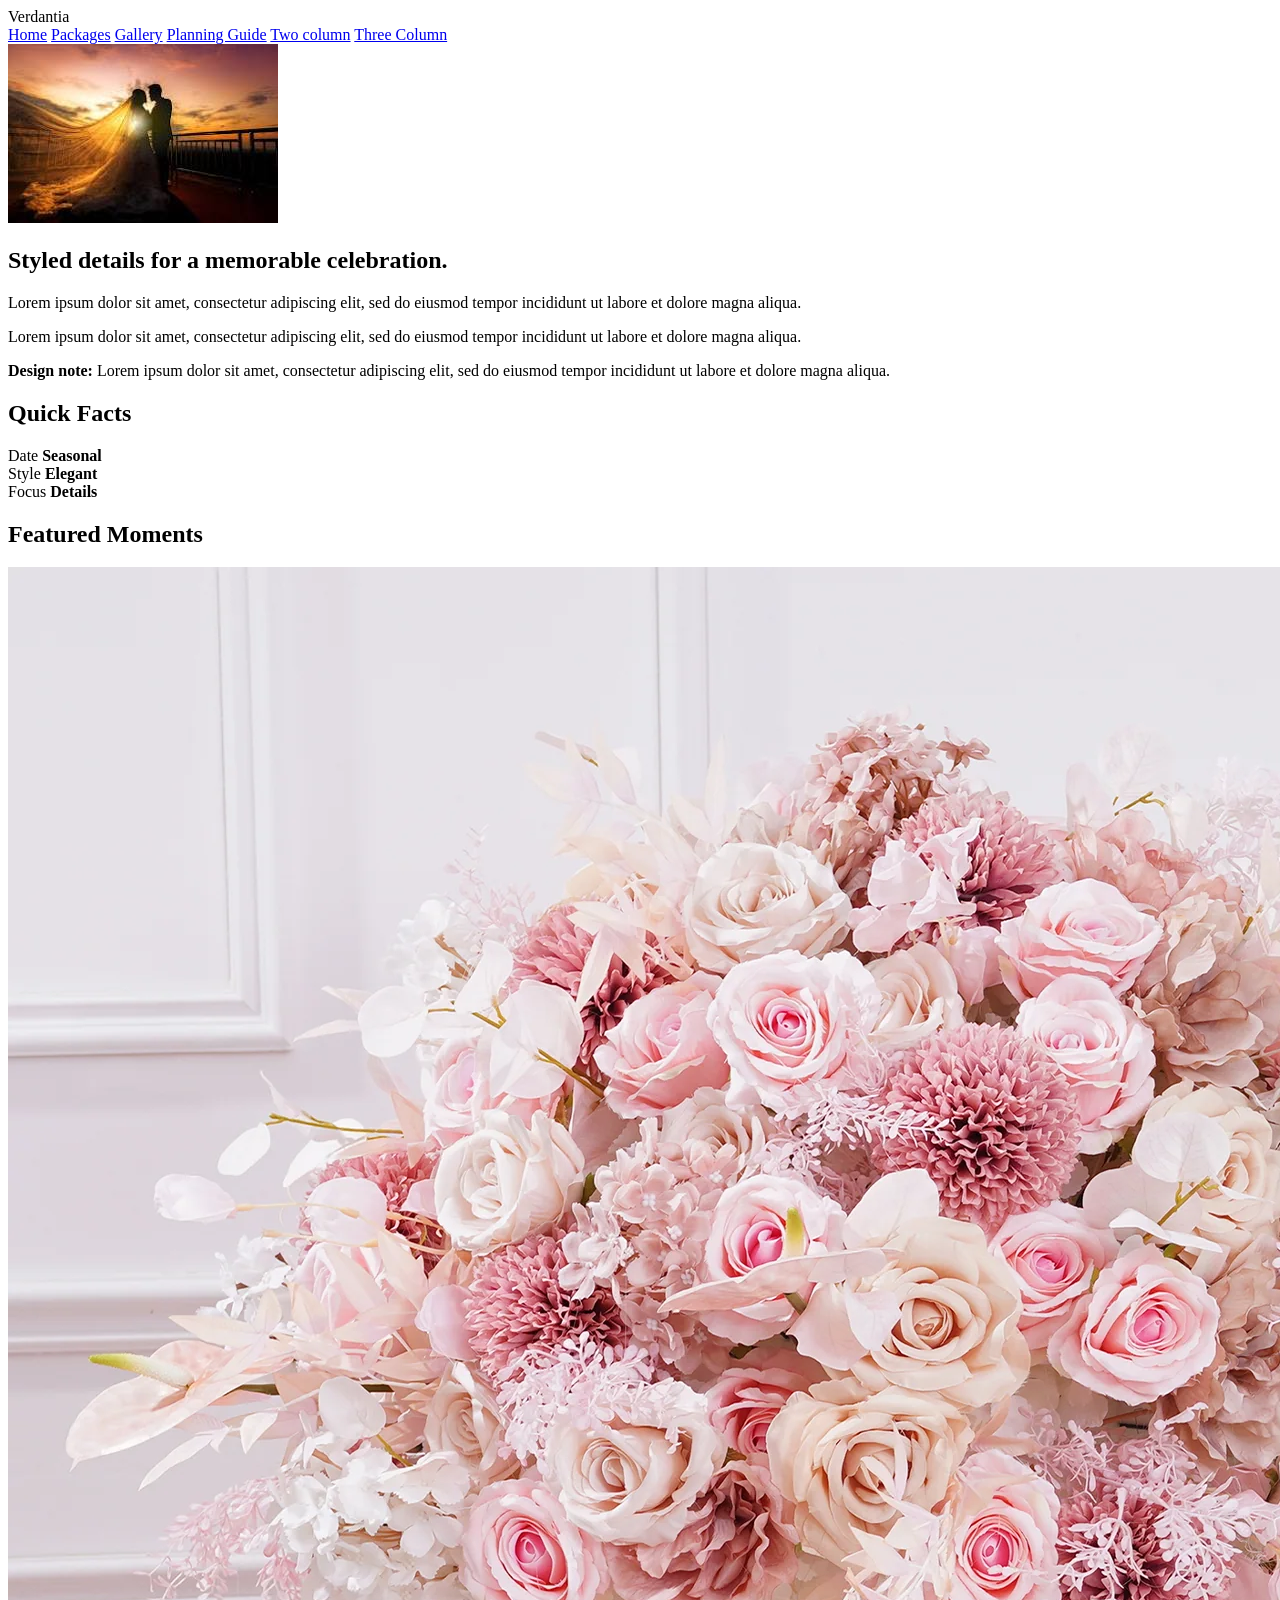
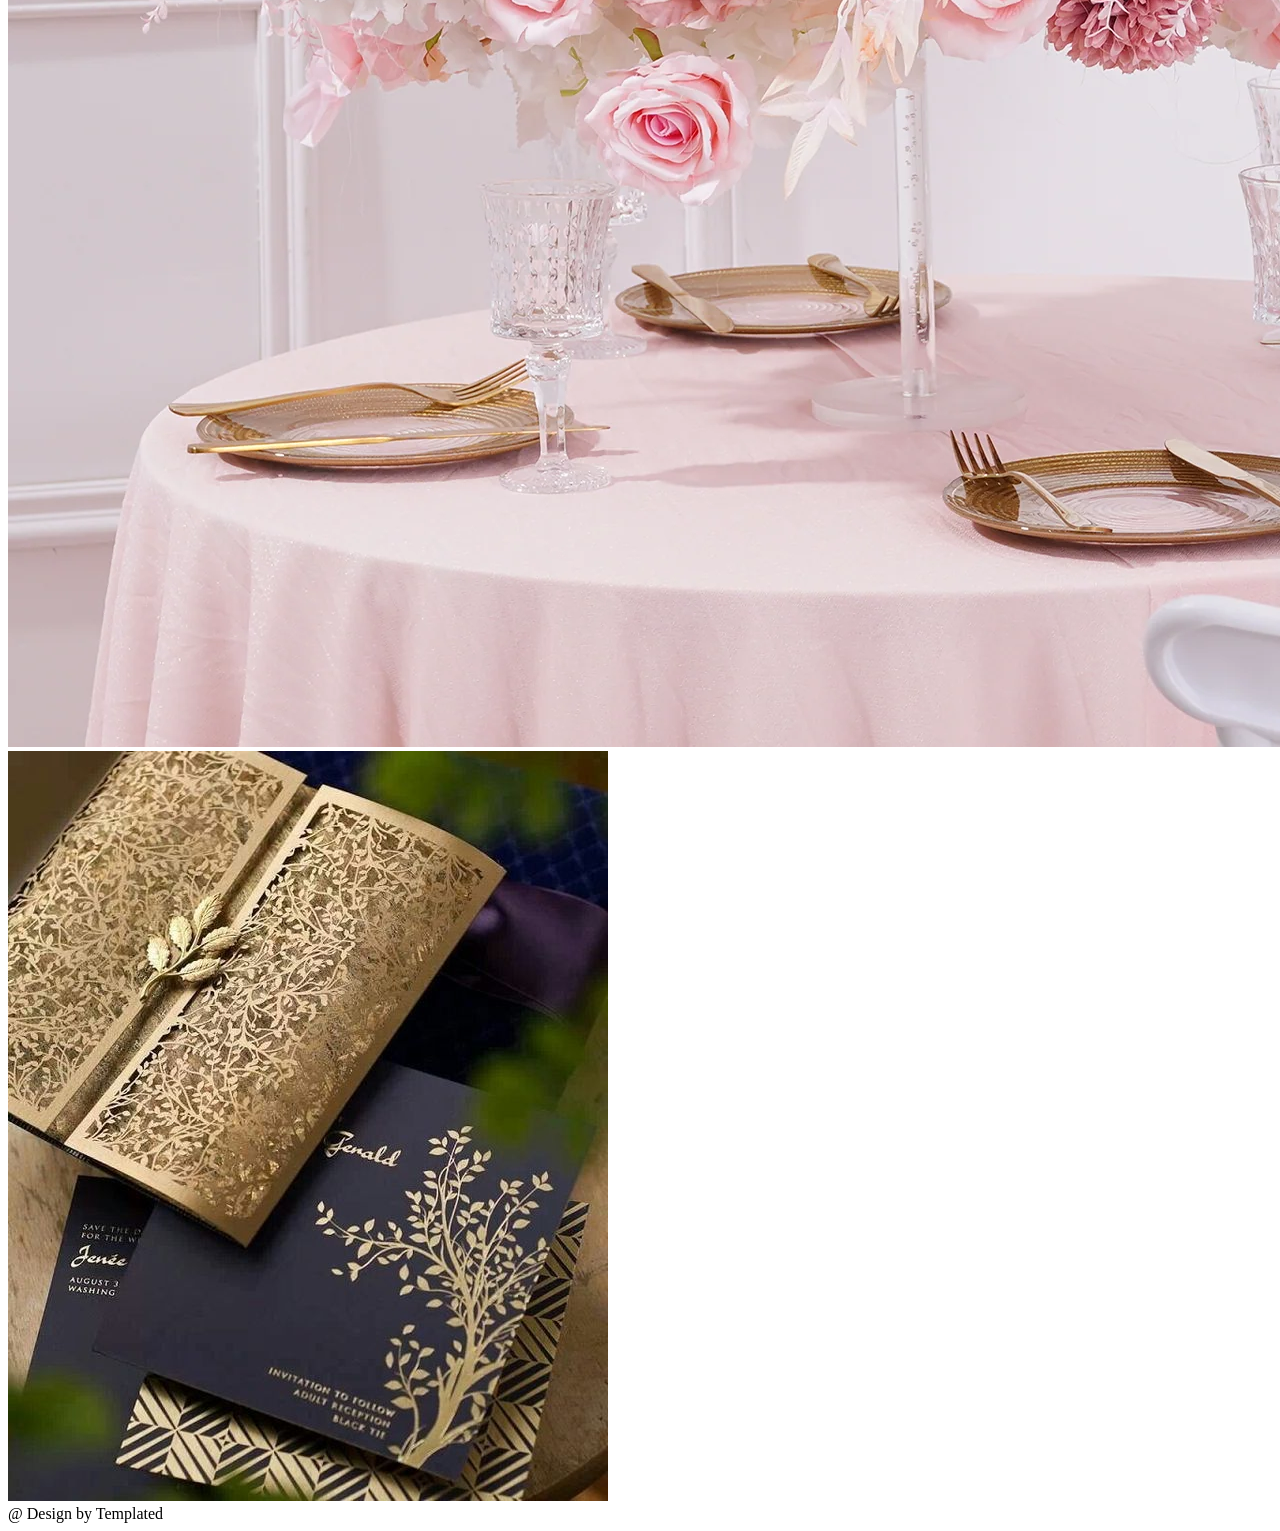
==== gallery.html @ 68185002 "add gallery.html" ====
<!DOCTYPE html>
<html lang="en">

<head>
    <meta charset="UTF-8">
    <meta name="viewport" content="width=device-width, initial-scale=1.0">
    <link rel="stylesheet" href="style.css">
    <title>Website</title>
</head>

<body>
    <div class="navbar">
        <div class="logo">Verdantia
        </div>
        <nav>
            <a href="index.html">Home</a>
            <a href="package.html">Packages</a>
            <a href="gallery.html">Gallery</a>
            <a href="planning.html">Planning Guide</a>
            <a href="two.html">Two column</a>
            <a href="three.html">Three Column</a>
        </nav>
    </div>
    <div class="grally-info">
        <section class="grally-image">
            <img src="couple1.jpg" alt="wedding image">
            <div class="grally-text">
                <h1>Styled details for a memorable celebration.</h1>
                <p>Lorem ipsum dolor sit amet, consectetur adipiscing elit, sed do eiusmod tempor incididunt ut labore et dolore magna aliqua.</p>
                <p>Lorem ipsum dolor sit amet, consectetur adipiscing elit, sed do eiusmod tempor incididunt ut labore et dolore magna aliqua.</p>
                <div class="design-note">
                    <strong>Design note:</strong>
                    Lorem ipsum dolor sit amet, consectetur adipiscing elit, sed do eiusmod tempor incididunt ut labore et dolore magna aliqua.

                </div>
            </div>
        </section>
        <div class="grally-right">
            <section class="grally-table">
                <h2>Quick Facts</h2>
                <div class="table-row">
                    <span>Date</span>
                    <strong>Seasonal</strong>
                </div>
                <div class="table-row">
                    <span>Style</span>
                    <strong>Elegant</strong>
                </div>
                <div class="table-row">
                    <span>Focus</span>
                    <strong>Details</strong>
                </div>
            </section>
            <section class="grally-tables">
                <h2>Featured Moments</h2>
                <div class="table1">
                    <img src="image.webp" alt="image">

                </div>
                <div class="table2">
                    <img src="card.jpg" alt="image">
                </div>
            </section>
        </div>

    </div>
    <div class="footer">
            <div class="follow">@ Design by Templated</div>


    </div>



</body>

</html>
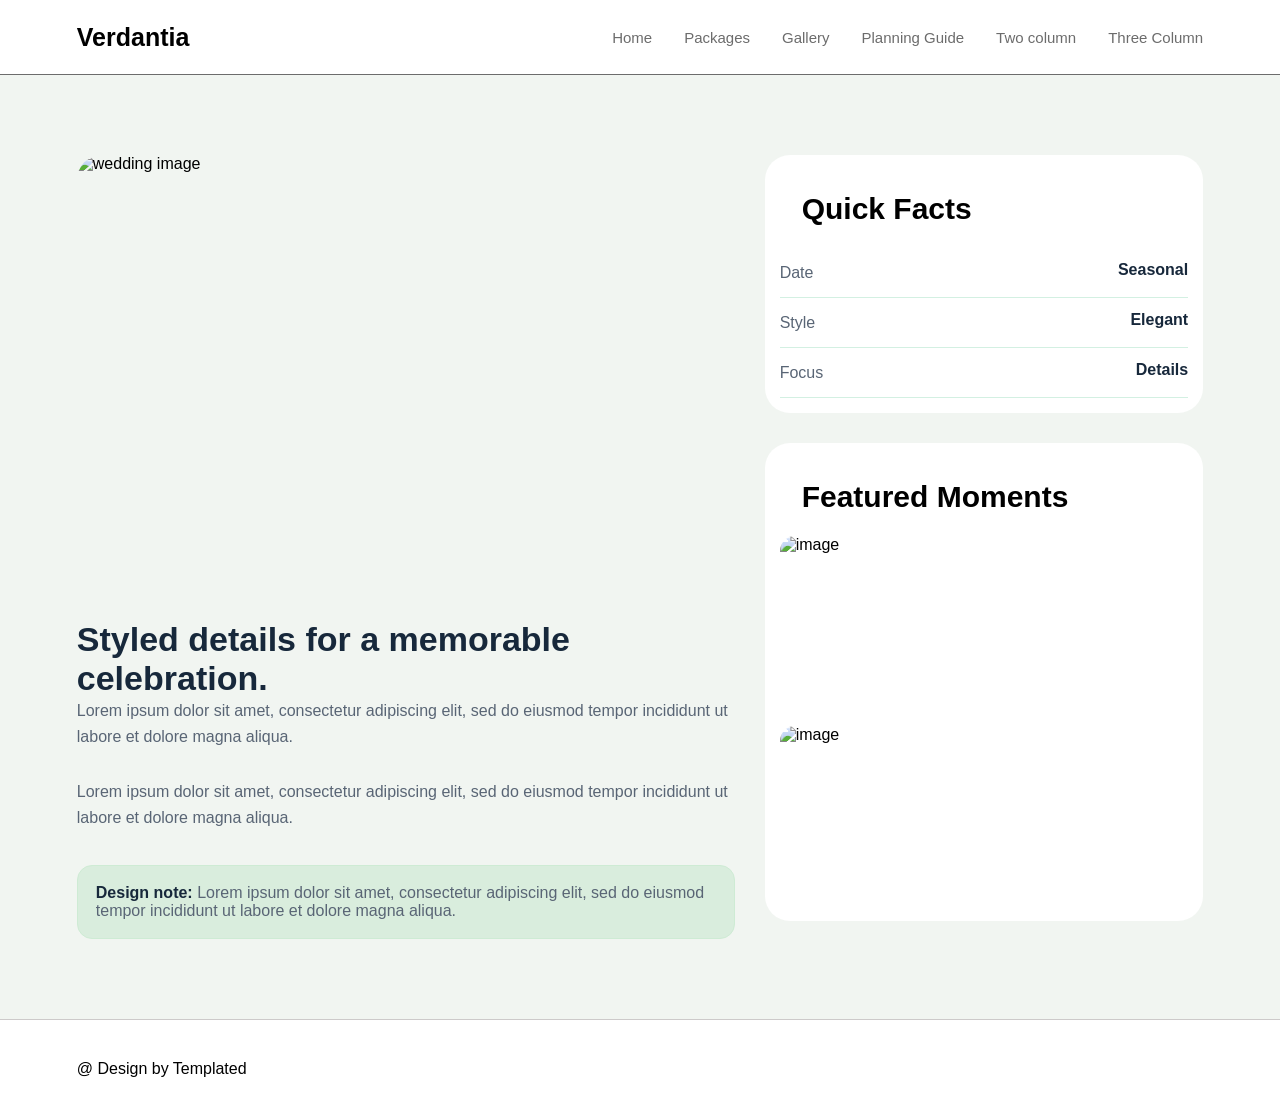
==== commit eb8c6fac: "added news image Updated image sources and content in gallery section." ====
--- a/gallery.html
+++ b/gallery.html
@@ -23,7 +23,7 @@
     </div>
     <div class="grally-info">
         <section class="grally-image">
-            <img src="couple1.jpg" alt="wedding image">
+            <img src="couple2.png" alt="wedding image">
             <div class="grally-text">
                 <h1>Styled details for a memorable celebration.</h1>
                 <p>Lorem ipsum dolor sit amet, consectetur adipiscing elit, sed do eiusmod tempor incididunt ut labore et dolore magna aliqua.</p>
@@ -54,11 +54,11 @@
             <section class="grally-tables">
                 <h2>Featured Moments</h2>
                 <div class="table1">
-                    <img src="image.webp" alt="image">
+                    <img src="image.png" alt="image">
 
                 </div>
                 <div class="table2">
-                    <img src="card.jpg" alt="image">
+                    <img src="card1.png" alt="image">
                 </div>
             </section>
         </div>
@@ -74,4 +74,4 @@
 
 </body>
 
-</html>+</html>
--- a/style.css
+++ b/style.css
@@ -0,0 +1,1476 @@
+* {
+    margin: 0;
+    padding: 0;
+    box-sizing: border-box;
+}
+
+body {
+    padding-top: 75px;
+    font-family: Arial, sans-serif;
+    background-color: white;
+
+}
+
+
+.navbar {
+    width: 100%;
+    min-height: 75px;
+    display: flex;
+    align-items: center;
+    justify-content: space-between;
+    padding:0 6%;
+    position: fixed;
+    top:0;
+    left:0;
+    z-index:1000;
+    border-bottom: 1px solid #6c6c6c;
+    background-color: white;
+}
+
+.logo {
+    font-size: 25px;
+    font-weight: bold;
+
+}
+
+nav {
+    display: flex;
+    gap: 32px;
+}
+
+nav a {
+    text-decoration: none;
+    color: #6c6c6c;
+    font-size: 15px;
+}
+
+nav a:hover {
+    color: #168c35;
+}
+
+.hero {
+    background-color: rgb(241, 245, 241);
+    display: flex;
+    align-items: center;
+    padding: 80px 6%;
+}
+
+.hero-content {
+    width: 50%;
+}
+
+.hero-content h2 {
+    color: #168c35;
+    font-size: 15px;
+    font-weight: bold;
+    letter-spacing: 2px;
+    margin-bottom: 25px;
+}
+
+.hero-content h1 {
+    font-size: 60px;
+    line-height: 1.08;
+    font-weight: 800;
+    color: #1d2939;
+}
+
+.hero-content p {
+    font-size: 20px;
+    color: #6c6c6c;
+    padding-top: 20px;
+
+}
+
+.buttons {
+    display: flex;
+    align-items: center;
+    gap: 25px;
+
+}
+
+.btn1 {
+    background: #168c35;
+    color: white;
+    padding: 12px 28px;
+    border-radius: 6px;
+    font-weight: 700;
+    display: inline-block;
+    text-decoration: none;
+    margin-top: 30px;
+
+}
+
+.btn2 {
+    color: #168c35;
+    padding: 12px 28px;
+    border: 1px solid #168c35;
+    border-radius: 6px;
+    font-weight: 700;
+    display: inline-block;
+    text-decoration: none;
+    margin-top: 30px;
+}
+
+.btn2:hover {
+    background: #168c35;
+    color: white;
+}
+.stats-section{
+    display: flex;
+    gap: 50px;
+    padding: 30px 0;
+}
+
+.stat-box h2{
+    font-size: 21px;
+    font-weight: 700;
+    color: #1a2e35;
+    margin: 0;
+}
+
+.stat-box p{
+    font-size: 15px;
+    color: #6b7d8a; 
+}
+
+.hero-image {
+    width: 50%;
+}
+
+.hero-image img {
+    width: 100%;
+    height: 500px;
+    object-fit: cover;
+    border-radius: 25px;
+}
+
+.text-container {
+    justify-content: center;
+    text-align: center;
+
+
+}
+
+.text-container h2 {
+    color: #168c35;
+    font-size: 14px;
+    letter-spacing: 2px;
+    margin-bottom: 20px;
+    margin-top: 60px;
+
+}
+
+.text-container h1 {
+    font-size: 27px;
+    font-weight: bold;
+    color: black;
+    margin-top: 15px;
+    margin-bottom: 15px;
+
+}
+
+.text-container p {
+    color: #6c6c6c;
+    font-size: 16px;
+    margin-bottom: 60px;
+}
+
+.box-container {
+    width: 90%;
+    margin: 50px;
+    display: flex;
+    gap: 30px;
+
+}
+
+.box {
+    flex: 1;
+    height: 250px;
+    box-sizing: border-box;
+    padding: 40px 20px;
+    border: 1px solid #dddddd;
+    border-radius: 20px;
+    background-color: white;
+
+}
+
+.box img {
+    width: 35px;
+    height: 35px;
+    margin-bottom: 15px;
+    object-fit: contain;
+    background-color: white;
+
+
+}
+
+.box h1 {
+    font-size: 25px;
+    color: black;
+    margin: 0 0 15px;
+}
+
+.box p {
+    font-size: 16px;
+    color: #6c6c6c;
+    line-height: 1.6;
+    margin: 0;
+
+
+}
+
+.about {
+    background-color: rgb(241, 245, 241);
+    display: flex;
+    align-items: center;
+    padding: 80px 6%;
+}
+
+.about-image {
+    width: 50%;
+}
+
+.about-image img {
+    margin-top: 100px;
+    width: 90%;
+    height: 400px;
+    object-fit: cover;
+    border-radius: 25px;
+}
+
+.about-text {
+    width: 50%;
+}
+
+.about-text h2 {
+    color: #168c35;
+    font-size: 17px;
+    font-weight: bold;
+    letter-spacing: 2px;
+    margin-bottom: 20px;
+}
+
+.about-text h1 {
+    font-size: 30px;
+    line-height: 1.08;
+    font-weight: 600;
+    color: #1d2939;
+}
+
+.about-text p {
+    font-size: 16px;
+    color: #6c6c6c;
+    padding-top: 20px;
+    margin-bottom: 50px;
+}
+
+.accordion {
+    width: 100%;
+    max-width: 700px;
+    margin:0 auto;
+
+}
+
+details{
+    background-color: white;
+    border:1px solid #ddd;
+
+    border-radius: 5px;
+    overflow: hidden;
+}
+
+summary{
+    padding: 18px 20px;
+    font-size: 18px;
+    cursor: pointer;
+    list-style: none;
+    position: relative;
+    padding-right: 50px;
+
+    
+}
+summary:hover{
+    background-color:rgb(241, 245, 241);
+}
+summary::-webkit-details-marker{
+    display:none;
+}
+
+summary::after{
+    content:"+";
+    position: absolute;
+    right: 20px;
+    top: 50%;
+    transform: translateY(-50%);
+    font-size: 24px;
+}
+.content {
+    padding: 0 20px;
+    padding-bottom: 0;
+
+    color: #555;
+    line-height: 1.6;
+    font-size: 16px;
+
+    max-height: 0;
+    overflow: hidden;
+    opacity: 0;
+
+    transition:
+        max-height 0.6s ease,
+        padding-bottom 0.6s ease,
+        opacity 0.6s ease;
+}
+.open{
+    text-align: center;
+    font-size:16px;
+    font-weight: bold;
+    color:white;
+    background-color: #168c35;
+    padding:13px 18px;
+    margin-top: 20px;
+    border-radius: 8px;
+}
+
+.services{
+   
+    text-align: center;
+    margin-top: 80px;
+  
+}
+.services-text h2{
+    font-size: 14px;
+    font-weight:bold;
+    letter-spacing:0.1cm;
+    color:#168c35;
+    margin-bottom: 20px;
+
+}
+.services-text h1{
+    font-size: 27px;
+    font-weight: bold;
+    margin-bottom: 20px;
+
+}
+.services-text p{
+    font-size: 16px;
+    color: #6c6c6c;
+    margin-bottom: 50px;
+}
+.services-image{
+    width: 90%;
+    margin: 50px;
+    display: flex;
+    gap: 30px;
+
+    
+}
+.images{
+    flex: 1;
+    height: 250px;
+    box-sizing: border-box;
+    border-radius: 20px;
+    background-color: white;
+  
+    
+
+
+}
+.services img{
+    width: 90%;
+    height: 250px;
+    object-fit: cover;
+    border-radius: 25px;
+    margin-bottom: 50px;
+  
+    
+}
+.footer{
+    display: flex;
+    padding:40px 6%;
+    border-top: 1px solid  #cdcaca;
+    width: 100%;
+}
+.info{
+    background-color:  rgb(241, 245, 241);
+    padding: 80px 6%;
+}
+
+.info-text h2 {
+    color: #168c35;
+    font-size: 14px;
+    letter-spacing: 2px;
+    margin-bottom: 20px;
+    margin-top: 20px;
+
+}
+.info-text h1 {
+    font-size: 34px;
+    font-weight: 900;
+    color: black;
+    margin-top: 15px;
+    margin-bottom: 15px;
+
+}
+
+.info-text p {
+    color: #6c6c6c;
+    font-size: 16px;
+    margin-bottom: 60px;
+}
+
+.box1-container {
+    width: 100%;
+    display: flex;
+    gap: 30px;
+
+}
+.btn{
+    font-size: 12px;
+    font-weight: bold;
+    padding:5px;
+    background-color: #168c35;
+    color:white;
+    border: 1px solid #a8c9a8;
+    border-radius: 7px;
+}
+
+.box1 {
+    flex: 1;
+    height: 330px;
+    box-sizing: border-box;
+    padding: 40px 20px;
+    border: 1px solid #dddddd;
+    border-radius: 20px;
+    background-color: white;
+
+}
+
+.box1 h2 {
+    font-size: 28px;
+    font-weight: 900;
+    color: black;
+    margin: 0 0 10px;
+}
+
+.box1 p {
+    font-size: 16px;
+    color: #6c6c6c;
+    line-height: 1.6;
+    margin: 5px;
+
+
+}
+.feature-list {
+    list-style: none;
+    padding: 0;
+    margin: 0 0 30px 0;
+}
+
+.feature-list li {
+    display: flex;
+    align-items: center;
+    gap: 10px; 
+    font-size: 16px;
+    color: #333;
+    margin-bottom: 15px;
+}
+
+.check-icon {
+    color: #2a7a2a; 
+    font-weight: bold;
+    font-size: 18px;
+}
+
+.btn-details {
+    display: block;
+    width: 100%;
+    text-align: center;
+    padding: 12px 0;
+    border: 1.5px solid #a8c9a8; 
+    border-radius: 8px;
+    text-decoration: none;
+    color: #2a7a2a; 
+    font-size: 16px;
+    font-weight: 600;
+    transition: 0.3s;
+}
+.btn-details1 {
+    display: block;
+    width: 100%;
+    text-align: center;
+    padding: 12px 0;
+    border: 1.5px solid #a8c9a8;
+    border-radius: 8px;
+    text-decoration: none;
+    color:white;
+    background-color:#168c35;
+    font-size: 16px;
+    font-weight: 600;
+    transition: 0.3s;
+}
+
+.btn-details:hover {
+    background: #2a7a2a;
+    color: #fff;
+}
+
+.table-info{
+    margin-top: 50px;
+}
+.table{
+    width:100%;
+    border-collapse: collapse;
+    color:#555;
+
+}
+.table th,
+.table td{
+    padding:22px 25px;
+    text-align:left;
+    border-bottom:1px solid #e5e5e5;
+}
+.table th{
+    background-color: #dfefe0;
+    color:#333;
+    font-size:18px;
+    font-weight:600;
+}
+.table td{
+    font-size:17px;
+    height:55px;
+   
+}
+
+.table tbody tr:hover{
+    background-color:  #dfefe0;
+   
+}
+
+
+.grally-info{
+    background-color: rgb(241, 245, 241);
+    display:flex;
+    gap:30px;
+    align-items:flex-start;
+    padding: 80px 6%;
+}
+.grally-image{
+    width:60%;
+}
+.grally-image img {
+    width: 100%;
+    height: 450px;
+    object-fit: cover;
+    border-radius: 25px;
+    display: block;
+}
+.grally-text{
+    width:100%;
+   
+}
+.grally-text h1{
+    font-size: 34px;
+    font-weight:700;
+    color:#17283b;
+    margin-top:15px;
+}
+.grally-text p{
+    font-size: 16px;
+    line-height: 1.6;
+    color:#596575;
+    margin:0 0 30px;
+}
+.design-note{
+    background-color:#d9eddd;
+    border-radius: 15px;
+    margin-top:35px;
+    font-size: 16px;
+    color:#596575;
+    border: 1px solid #ceebd4;
+    padding:18px;
+}
+.design-note strong{
+    color:#17283b;
+    font-weight:bold;
+}
+.grally-right{
+    width:40%;
+    display:flex;
+    flex-direction:column;
+    gap:30px;
+}
+.grally-table{
+    width:100%;
+    padding:15px;
+    background: white;
+    border-radius: 25px;
+   
+}
+.grally-table h2,
+.grally-tables h2
+{
+    margin:22px;
+    font-weight: 900;
+    font-size:30px;
+
+}
+.table-row{
+    display:flex;
+    justify-content: space-between;
+    align-items: center;
+    min-height: 50px;
+    border-bottom: 1px solid #d3f0e2;
+}
+.table-row span{
+    color:#596575;
+   
+}
+.table-row strong{
+    color:#17283b;
+   
+}
+
+.grally-tables{
+    width:100%;
+    padding:15px;
+    background-color: white;
+    border-radius: 25px;
+}
+.table1 img{
+    width:100%;
+    height:180px;
+    object-fit: cover;
+    border-radius: 15px;
+    display:block;
+    margin-bottom:10px;
+}
+.table2 img{
+    width:100%;
+    height:180px;
+    object-fit: cover;
+    border-radius: 15px;
+    display:block;
+}
+.planning-content{
+    background-color: rgb(241, 245, 241);
+    padding:80px 6%;
+}
+
+.planning-text h2{
+    color: #168c35;
+    font-size: 14px;
+    letter-spacing: 2px;
+    margin-bottom: 20px;
+    margin-top: 20px;
+    
+
+}
+.planning-text h1{
+    color: #1F2937;
+    font-size: 35px;
+    font-weight: 550;
+    margin-bottom: 20px;
+    margin-top: 20px;
+    
+
+}
+.planning-text p{
+    color: #596575;
+    font-size: 17px;
+    margin-bottom: 20px;
+    margin-top: 20px;
+    letter-spacing:0.1em;
+    
+
+}
+.planning-text1 h1{
+    color: black;
+    font-size: 29px;
+    font-weight: 900;
+    margin-bottom: 15px;
+    margin-top: 25px;
+}
+.planning-text1 p{
+    color: #596575;
+    font-size: 16px;
+    margin-bottom: 20px;
+    margin-top: 20px;
+}
+.planning-text1 p{
+    color: #596575;
+    font-size: 16px;
+    margin-bottom: 20px;
+    margin-top: 20px;
+}
+.planning-table1 h1{
+    color: black;
+    font-size: 29px;
+    font-weight: 900;
+    margin-bottom: 20px;
+    margin-top: 20px;
+}
+.planning-table1 ul{
+    padding-left:25px;
+    
+}
+.planning-table1 li{
+    font-size:16px;
+    margin-bottom: 10px;
+}
+.planning-table2 h1{
+    color: black;
+    font-size: 29px;
+    font-weight: 900;
+    margin-bottom: 20px;
+    margin-top: 20px;
+}
+.planning-table2 ol{
+    padding-left:25px;
+    
+}
+.planning-table2 li{
+    font-size:16px;
+    margin-bottom: 10px;
+}
+.planning-table2 p{
+    font-size:16px;
+    color:black;
+    border:1px solid  #e3f5ec;
+    padding:20px;
+    background-color: #e3f5ec ;
+    margin: 20px;
+    border-top-right-radius: 20px;
+    border-bottom-right-radius: 20px;
+    border-left:4px solid #168c35 ;
+
+}
+.planning-table h1{
+    font-size: 29px;
+    font-weight: 900;
+    color: black;
+    margin-bottom: 20px;
+}
+.table1-info{
+    border-collapse: collapse;
+    width:100%;
+    border: 1px solid #596575;
+    background-color: white;
+}
+.table1-info th,
+.table1-info td{
+    font-size: 16px;
+    border: 1px solid #596575;
+    border-collapse: collapse;
+    padding:20px;
+    text-align: left;
+    
+}
+.two-content{
+    background-color: rgb(241, 245, 241);
+    padding:80px 6%;
+}
+.two-text h2{
+    color: #168c35;
+    font-size: 14px;
+    letter-spacing: 2px;
+    margin-bottom: 10px;
+    margin-top: 20px;
+}
+.two-text h1{
+    color: black;
+    font-size: 35px;
+    font-weight: 900;
+    margin-bottom: 15px;
+    margin-top: 25px;
+}
+.two-text p{
+    color: #596575;
+    font-size: 16px;
+    margin-bottom: 20px;
+    margin-top: 20px;
+}
+.column-info{
+    background-color: rgb(241, 245, 241);
+    display:flex;
+    gap:30px;
+    align-items:flex-start;
+}
+.column-image h1{
+    font-size:29;
+    font-weight: 900;
+    color:black;
+    margin-top: 20px;
+   padding-left: 40px;
+
+}
+.column-image p{
+    font-size:16;
+    color:#596575;
+    margin-top: 10px;
+    margin-bottom: 20px;
+    padding-left: 40px;
+
+  
+}
+.column-image{
+    background-color: white;
+    border: 1px solid rgb(239, 238, 238);
+    border-radius: 25px;
+    margin-bottom: 30px;
+}
+.column-image img {
+    width: 90%;
+    display:block;
+    margin:0 auto;
+    height: 500px;
+    object-fit: cover;
+    border-radius: 25px;
+    display: block;
+}
+.column-image p{
+    font-size:16;
+    color:#596575;
+    margin-top: 20px;
+    padding-left:40px;
+    margin-bottom: 40px;
+    
+}
+
+.column-right{
+    width:40%;
+    display:flex;
+    flex-direction:column;
+    gap:30px;
+}
+.column-table{
+    width:100%;
+    padding:15px;
+    background: white;
+    border-radius: 25px;
+   
+}
+.column-table h2{
+    
+    margin-top:20px;
+    font-weight: 900;
+    font-size:30px;
+}
+.column-table p{
+    font-size: 16px;
+    color:#596575;
+    margin-top: 10px;
+  
+}
+.button1 {
+    background: #168c35;
+    color: white;
+    padding: 12px 28px;
+    border-radius: 6px;
+    font-weight: 700;
+    display: inline-block;
+    text-decoration: none;
+    margin-top: 30px;
+    width:100%;
+    text-align: center;
+
+}
+.column-table{
+    width:100%;
+    padding:15px;
+    background: white;
+    border-radius: 25px;
+   
+}
+.column-table h2
+{
+    margin:22px;
+    font-weight: 900;
+    font-size:30px;
+
+}
+.table-row{
+    display:flex;
+    justify-content: space-between;
+    align-items: center;
+    min-height: 50px;
+    border-bottom: 1px solid #d3f0e2;
+}
+.table-row span{
+    color:#596575;
+   
+}
+.table-row strong{
+    color:#17283b;
+    margin-bottom: 5px;
+   
+}
+.btn3{
+    font-size: 12px;
+    font-weight: bold;
+    padding:5px;
+    background-color: #168c35;
+    color:white;
+    border: 1px solid #a8c9a8;
+    border-radius: 7px;
+}
+.btn4{
+    font-size: 12px;
+    font-weight: bold;
+    padding:5px;
+    background-color:grey;
+    color:white;
+    border: 1px solid #a8c9a8;
+    border-radius: 7px;
+
+}
+.text-container1 {
+    justify-content: center;
+    text-align: center;
+
+
+}
+
+.text-container1 h2 {
+    color: #168c35;
+    font-size: 14px;
+    font-weight: bold;
+    letter-spacing: 2px;
+    margin-bottom: 20px;
+    margin-top: 60px;
+
+}
+
+.text-container1 h1 {
+    font-size: 35px;
+    font-weight: 900;
+    color: black;
+    margin-top: 15px;
+    margin-bottom: 15px;
+
+}
+
+.text-container1 p {
+    color: #6c6c6c;
+    font-size: 16px;
+    margin-bottom: 60px;
+}
+
+.box-container1 {
+    width: 90%;
+    margin: 50px;
+    display: flex;
+    gap: 30px;
+
+}
+
+.box {
+    flex: 1;
+    height: 250px;
+    box-sizing: border-box;
+    padding: 40px 20px;
+    border: 1px solid #dddddd;
+    border-radius: 20px;
+    background-color: white;
+
+}
+
+.box h1 {
+    font-size: 25px;
+    color: black;
+    margin: 0 0 15px;
+}
+
+.box p {
+    font-size: 16px;
+    color: #6c6c6c;
+    line-height: 1.6;
+    margin: 0;
+
+
+}
+.view a{
+   font-size: 16px;
+    display: inline-block;
+    padding-top: 25px;
+    color: #168c35;
+}
+
+@media screen and (max-width: 768px) {
+
+    body {
+        padding-top: 65px;
+        overflow-x: hidden;
+    }
+
+    .navbar {
+        min-height: 65px;
+        padding: 0 20px;
+    }
+
+    .logo {
+        font-size: 21px;
+    }
+
+    nav {
+        gap: 12px;
+        flex-wrap: wrap;
+        justify-content: flex-end;
+    }
+
+    nav a {
+        font-size: 12px;
+    }
+
+
+    .hero {
+        flex-direction: column;
+        padding: 50px 20px;
+        gap: 35px;
+    }
+
+    .hero-content {
+        width: 100%;
+    }
+
+    .hero-content h2 {
+        font-size: 13px;
+        margin-bottom: 18px;
+    }
+
+    .hero-content h1 {
+        font-size: 38px;
+        line-height: 1.1;
+    }
+
+    .hero-content p {
+        font-size: 16px;
+        line-height: 1.6;
+    }
+
+    .buttons {
+        gap: 12px;
+        flex-wrap: wrap;
+    }
+
+    .btn1,
+    .btn2 {
+        padding: 10px 18px;
+        margin-top: 20px;
+    }
+
+    .stats-section {
+        gap: 25px;
+        padding: 25px 0;
+        flex-wrap: wrap;
+    }
+
+    .stat-box h2 {
+        font-size: 18px;
+    }
+
+    .stat-box p {
+        font-size: 13px;
+    }
+
+    .hero-image {
+        width: 100%;
+    }
+
+    .hero-image img {
+        width: 100%;
+        height: 300px;
+        border-radius: 20px;
+    }
+
+    .text-container {
+        padding: 0 20px;
+    }
+
+    .text-container h2 {
+        margin-top: 40px;
+        font-size: 13px;
+    }
+
+    .text-container h1 {
+        font-size: 24px;
+    }
+
+    .text-container p {
+        font-size: 15px;
+        line-height: 1.6;
+        margin-bottom: 35px;
+    }
+
+    .box-container,
+    .box-container1 {
+        width: auto;
+        margin: 30px 20px;
+        display: flex;
+        flex-direction: column;
+        gap: 20px;
+    }
+
+    .box {
+        width: 100%;
+        height: auto;
+        min-height: 220px;
+        padding: 30px 20px;
+    }
+
+    .box h1 {
+        font-size: 22px;
+    }
+
+    .box p {
+        font-size: 15px;
+    }
+
+    .about {
+        flex-direction: column;
+        padding: 50px 20px;
+        gap: 30px;
+    }
+
+    .about-image,
+    .about-text {
+        width: 100%;
+    }
+
+    .about-image img {
+        width: 100%;
+        height: 300px;
+        margin-top: 0;
+        border-radius: 20px;
+    }
+
+    .about-text h2 {
+        font-size: 14px;
+    }
+
+    .about-text h1 {
+        font-size: 27px;
+    }
+
+    .about-text p {
+        font-size: 15px;
+        line-height: 1.6;
+        margin-bottom: 30px;
+    }
+
+    .accordion {
+        width: 100%;
+    }
+
+    summary {
+        font-size: 16px;
+        padding: 15px;
+        padding-right: 45px;
+    }
+
+    .content {
+        padding: 0 15px 15px;
+        font-size: 14px;
+    }
+
+
+    .services {
+        margin-top: 50px;
+        padding: 0 20px;
+    }
+
+    .services-text h2 {
+        font-size: 13px;
+        letter-spacing: 2px;
+    }
+
+    .services-text h1 {
+        font-size: 24px;
+    }
+
+    .services-text p {
+        font-size: 15px;
+        line-height: 1.6;
+        margin-bottom: 30px;
+    }
+
+    .services-image {
+        width: auto;
+        margin: 30px 0;
+        display: flex;
+        flex-direction: column;
+        gap: 20px;
+    }
+
+    .images {
+        width: 100%;
+        height: auto;
+    }
+
+    .services img {
+        width: 100%;
+        height: 250px;
+        margin-bottom: 15px;
+        border-radius: 20px;
+    }
+
+    .footer {
+        flex-direction: column;
+        padding: 30px 20px;
+    }
+
+    .info {
+        padding: 50px 20px;
+    }
+
+    .info-text h2 {
+        font-size: 13px;
+    }
+
+    .info-text h1 {
+        font-size: 28px;
+    }
+
+    .info-text p {
+        font-size: 15px;
+        line-height: 1.6;
+        margin-bottom: 35px;
+    }
+
+    .box1-container {
+        flex-direction: column;
+        gap: 20px;
+    }
+
+    .box1 {
+        width: 100%;
+        height: auto;
+        min-height: 300px;
+        padding: 30px 20px;
+    }
+
+    .box1 h2 {
+        font-size: 24px;
+    }
+
+    .box1 p {
+        font-size: 15px;
+    }
+
+    .table-info {
+        width: 100%;
+        overflow-x: auto;
+    }
+
+    .table {
+        min-width: 600px;
+    }
+
+    .table th,
+    .table td {
+        padding: 15px;
+        font-size: 14px;
+    }
+
+    .grally-info {
+        flex-direction: column;
+        gap: 25px;
+        padding: 50px 20px;
+    }
+
+    .grally-image {
+        width: 100%;
+    }
+
+    .grally-image img {
+        width: 100%;
+        height: 300px;
+        border-radius: 20px;
+    }
+
+    .grally-text {
+        width: 100%;
+    }
+
+    .grally-text h1 {
+        font-size: 28px;
+    }
+
+    .grally-text p {
+        font-size: 15px;
+    }
+
+    .design-note {
+        font-size: 14px;
+        padding: 15px;
+    }
+
+    .grally-right {
+        width: 100%;
+        gap: 20px;
+    }
+
+    .grally-table,
+    .grally-tables {
+        width: 100%;
+        padding: 15px;
+        border-radius: 20px;
+    }
+
+    .grally-table h2,
+    .grally-tables h2 {
+        font-size: 24px;
+        margin: 15px;
+    }
+
+    .table1 img,
+    .table2 img {
+        height: 200px;
+    }
+
+    .planning-content {
+        padding: 50px 20px;
+    }
+
+    .planning-text h2 {
+        font-size: 13px;
+    }
+
+    .planning-text h1 {
+        font-size: 28px;
+        line-height: 1.2;
+    }
+
+    .planning-text p {
+        font-size: 15px;
+        line-height: 1.6;
+        letter-spacing: normal;
+    }
+
+    .planning-text1 h1,
+    .planning-table1 h1,
+    .planning-table2 h1,
+    .planning-table h1 {
+        font-size: 24px;
+    }
+
+    .planning-text1 p,
+    .planning-table1 li,
+    .planning-table2 li {
+        font-size: 15px;
+        line-height: 1.6;
+    }
+
+    .planning-table2 p {
+        margin: 15px 0;
+        padding: 15px;
+        font-size: 14px;
+    }
+
+    .table1-info {
+        width: 100%;
+        min-width: 600px;
+    }
+
+    .planning-table {
+        width: 100%;
+        overflow-x: auto;
+    }
+
+    .table1-info th,
+    .table1-info td {
+        padding: 12px;
+        font-size: 14px;
+    }
+
+    .two-content {
+        padding: 50px 20px;
+    }
+
+    .two-text h2 {
+        font-size: 13px;
+    }
+
+    .two-text h1 {
+        font-size: 28px;
+    }
+
+    .two-text p {
+        font-size: 15px;
+        line-height: 1.6;
+    }
+
+    .column-info {
+        flex-direction: column;
+        gap: 20px;
+        padding: 0 20px;
+    }
+
+    .column-image {
+        width: 100%;
+        margin-bottom: 20px;
+        border-radius: 20px;
+    }
+
+    .column-image img {
+        width: 90%;
+        height: 300px;
+        border-radius: 20px;
+    }
+
+    .column-image h1 {
+        font-size: 25px;
+        padding-left: 25px;
+    }
+
+    .column-image p {
+        font-size: 15px;
+        padding-left: 25px;
+        padding-right: 20px;
+        line-height: 1.6;
+    }
+
+    .column-right {
+        width: 100%;
+        gap: 20px;
+    }
+
+    .column-table {
+        width: 100%;
+        border-radius: 20px;
+    }
+
+    .column-table h2 {
+        font-size: 24px;
+    }
+
+    .column-table p {
+        font-size: 15px;
+        line-height: 1.6;
+    }
+
+    .text-container1 {
+        padding: 0 20px;
+    }
+
+    .text-container1 h2 {
+        font-size: 13px;
+        margin-top: 40px;
+    }
+
+    .text-container1 h1 {
+        font-size: 27px;
+    }
+
+    .text-container1 p {
+        font-size: 15px;
+        line-height: 1.6;
+        margin-bottom: 35px;
+    }
+
+    .view a {
+        font-size: 15px;
+        padding-top: 15px;
+    }
+}
+
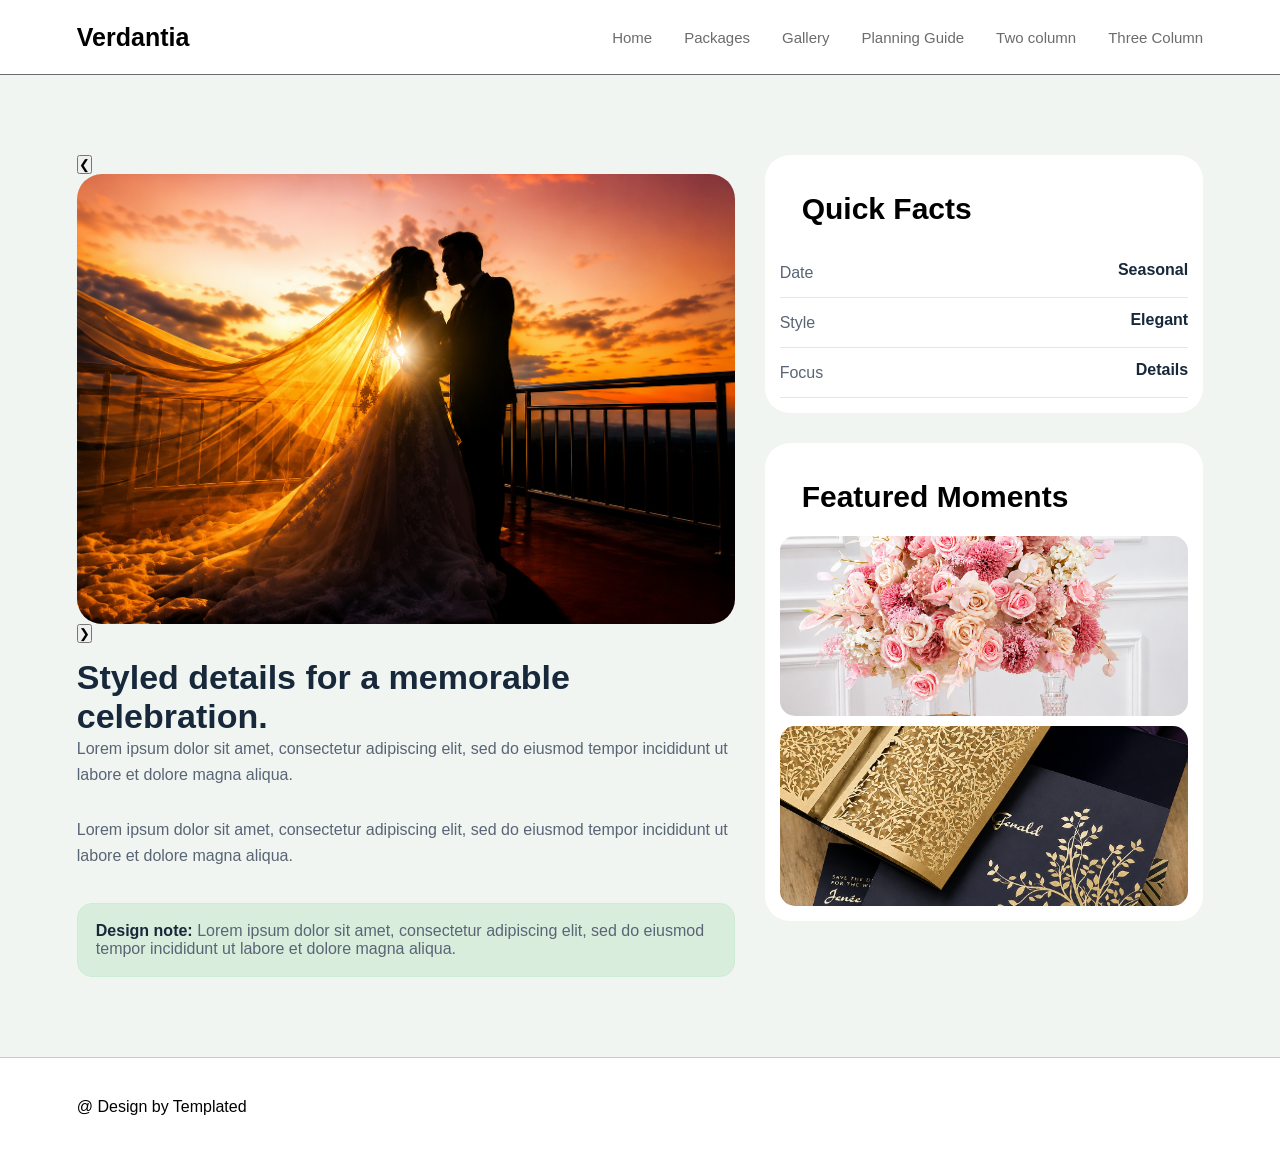
==== commit 193e5477: "added carousel section in gallery Added a carousel feature to the gallery section and included a scr" ====
--- a/gallery.html
+++ b/gallery.html
@@ -23,7 +23,11 @@
     </div>
     <div class="grally-info">
         <section class="grally-image">
-            <img src="couple2.png" alt="wedding image">
+           <div class="carousel">
+                <button type="button" class="pre">&#10094;</button>
+                <img src="couple2.png" alt="wedding image">
+                <button type="button" class="next">&#10095;</button>
+            </div>
             <div class="grally-text">
                 <h1>Styled details for a memorable celebration.</h1>
                 <p>Lorem ipsum dolor sit amet, consectetur adipiscing elit, sed do eiusmod tempor incididunt ut labore et dolore magna aliqua.</p>
@@ -70,7 +74,7 @@
 
     </div>
 
-
+   <script src="java.js"></script>
 
 </body>
 
